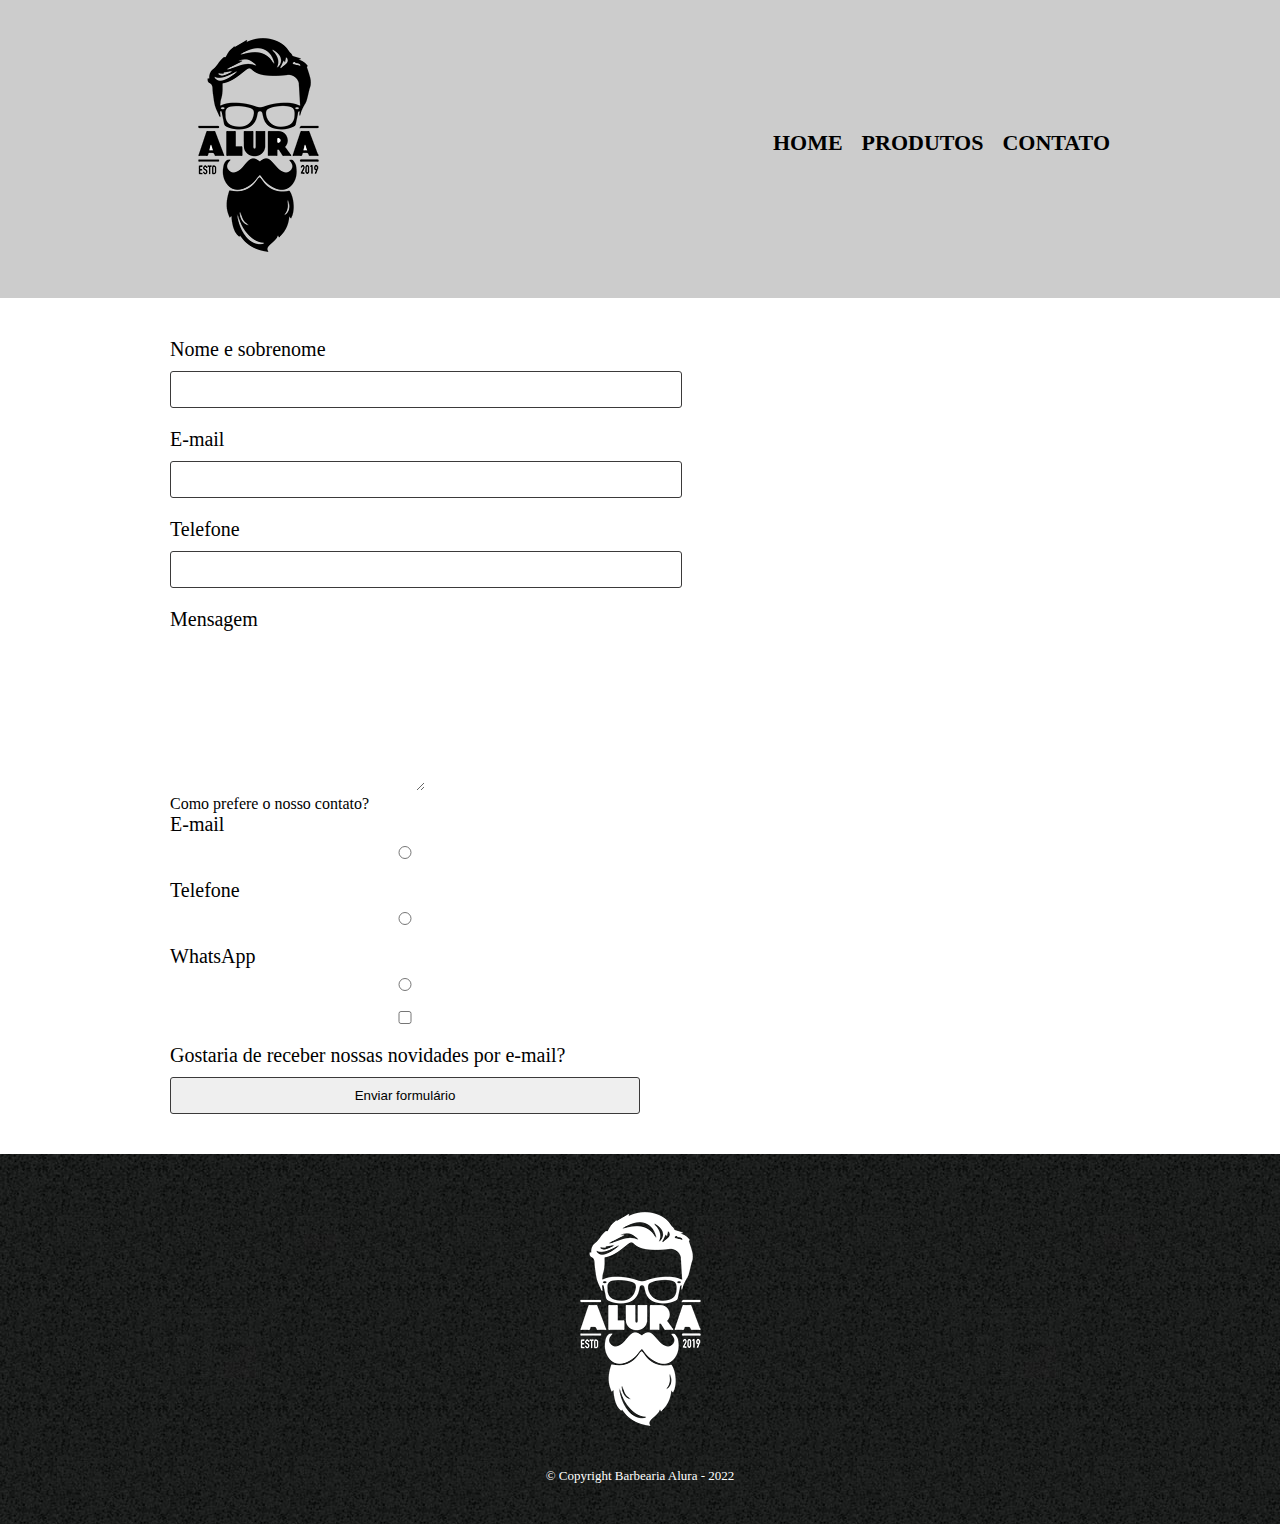
==== contato.html @ 953b0fdd "Melhorando o form de contato. Criando nova estrutura" ====
<!DOCTYPE html>
<html lang="pt-br">
    <head>
        <meta charset="UTF-8">
        <title>Contato - Barbearia Alura</title>
        <link rel="stylesheet" href="style/style.css">
    </head>
    <body>
        <header>
            <div class="caixa">
                <h1><a href="index.html"><img src="img/logo.png" alt=""></a></h1>
                <nav>
                    <ul>
                        <li><a href="index.html">Home</a></li>
                        <li><a href="produtos.html">Produtos</a></li>
                        <li><a href="contato.html">Contato</a></li>
                    </ul>
                </nav>
            </div>
        </header>
        <main>
            <form action="">
                <label for="nome">Nome e sobrenome</label>
                <input type="text" id="nome">

                <label for="email">E-mail</label>
                <input type="text" id="email">

                <label for="telefone">Telefone</label>
                <input type="text" id="telefone">

                <label for="mensagem">Mensagem</label>
                <textarea id="mensagem" cols="30" rows="10"></textarea>

                <div>
                    <p>Como prefere o nosso contato?</p>
                    <label for="radio-email">E-mail</label>
                    <input type="radio" id="radio-email" value="email" name="contato">
                    <label for="radio-telefone">Telefone</label>
                    <input type="radio" id="radio-telefone" value="telefone" name="contato">
                    <label for="radio-whatsapp">WhatsApp</label>
                    <input type="radio" id="radio-whatsapp" value="whatsapp" name="contato">
                </div>

                <label><input type="checkbox">Gostaria de receber nossas novidades por e-mail?
                </label>

                <input type="submit" value="Enviar formulário">
            </form>
        </main>
        <footer>
            <img src="img/logo-branco.png" alt="">
            <p class="copyright">&copy; Copyright Barbearia Alura - 2022</p>
        </footer>
    </body>
</html>
---- style/style.css ----
* {
    border: 0;
    margin: 0;
    padding: 0;
    vertical-align: baseline;
}

header {
    background: #cccccc;
    padding: 20px 0;
}

.caixa {
    margin: 0 auto;
    position: relative;
    width: 940px;
}

nav {
    position: absolute;
    right: 0;
    top: 110px;
}

nav li {
    display: inline;
    margin: 0 0 0 15px;
}

nav a {
    color: #000000;
    font-size: 22px;
    font-weight: bold;
    text-decoration: none;
    text-transform: uppercase;
}

nav a:hover {
    color: #c78c19;
    text-decoration: underline;
}

.produtos {
    margin: 0 auto;
    padding: 50px 0;
    width: 940px;
}

.produtos li {
    border: 2px solid #000000;
    border-radius: 10px;
    box-sizing: border-box;
    display: inline-block;
    margin: 0 1.5%;
    padding: 30px 20px;
    text-align: center;
    vertical-align: top;
    width: 30%;
}

.produtos li:hover {
    border-color: #c78c19;
}

.produtos li:hover h2 {
    font-size: 34px;
}

.produtos h2 {
    font-size: 30px;
    font-weight: bold;
}

.produtos-descricao {
    font-size: 18px;
}

.produtos-preco {
    font-size: 22px;
    font-weight: bolder;
    margin-top: 10px;
}

footer {
    background-image: url(../img/bg.jpg);
    padding: 40px 0;
    text-align: center;
}

.copyright {
    color: #ffffff;
    font-size: 13px;
    margin-top: 20px;
}

main {
    width: 940px;
    margin: 0 auto;
}

form {
    margin: 40px 0;
}

form label {
    display: block;
    font-size: 20px;
    margin: 0 0 10px;
}

form input {
    display: block;
    margin: 0 0 20px;
    border: #3b3a3a solid 1px;
    border-radius: 3px;
    padding: 10px 20px;
    width: 50%;
}
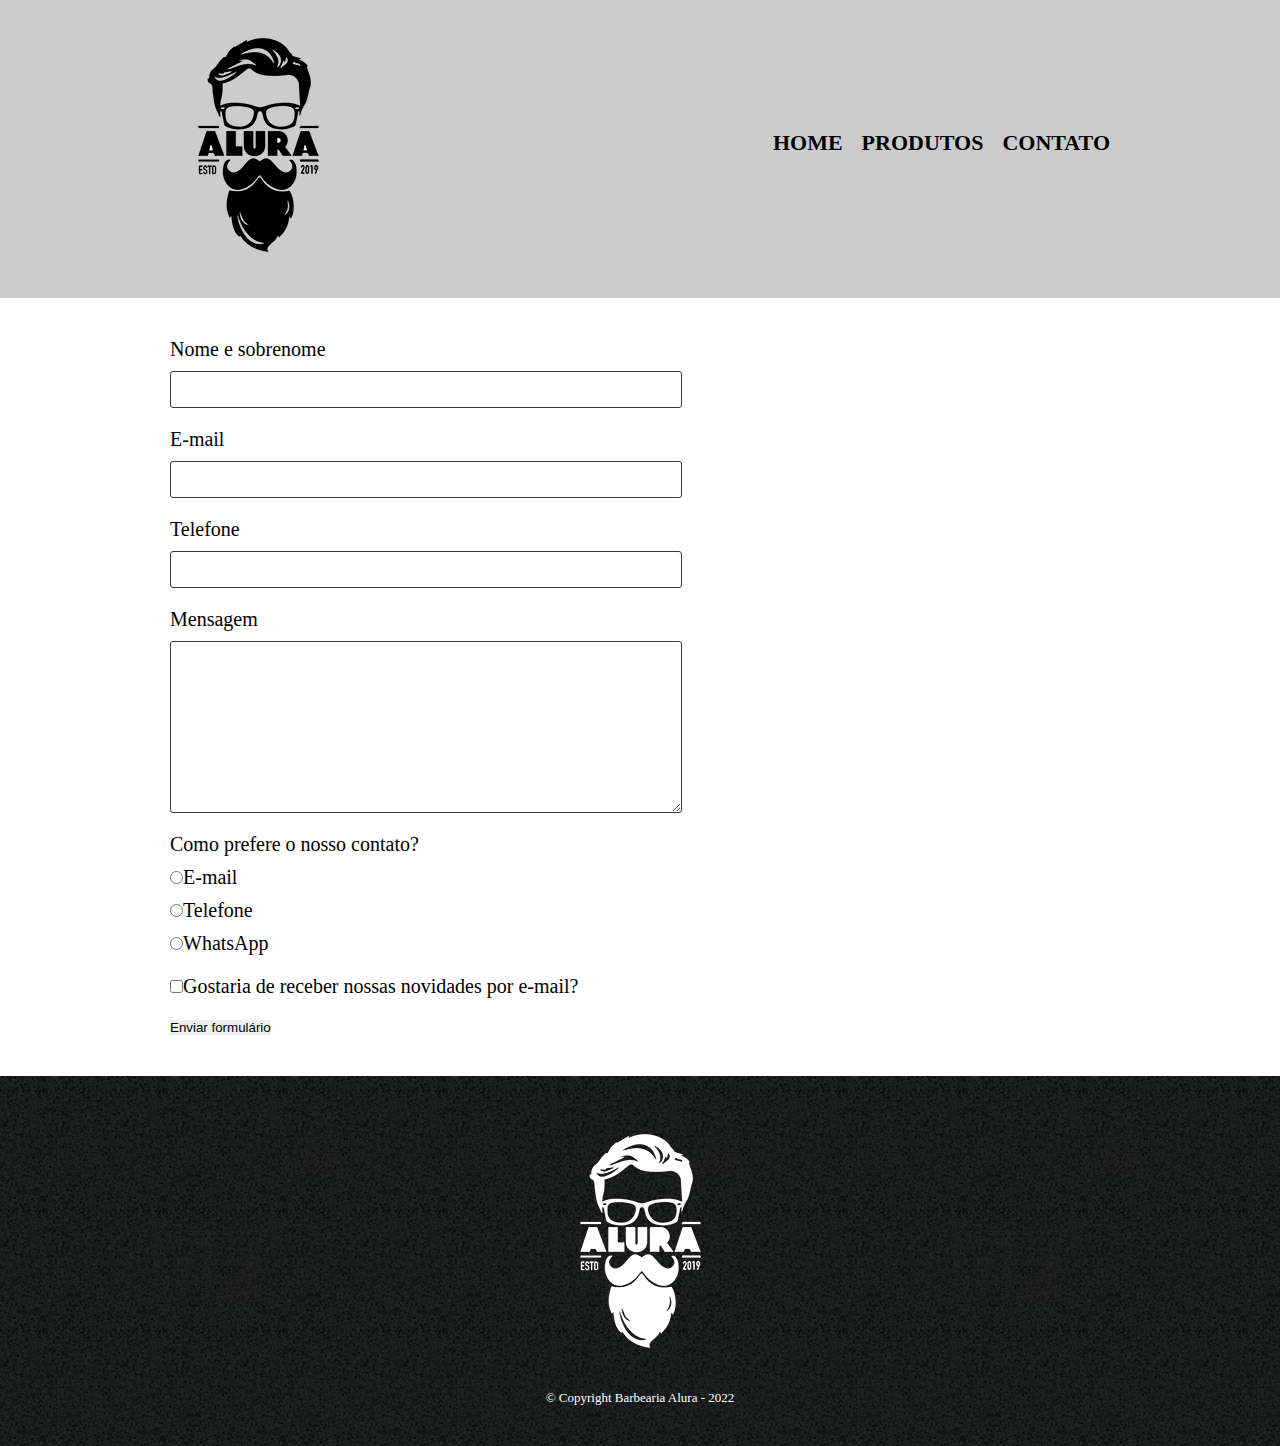
==== commit a65daa6a: "Melhorando o style do form de contato" ====
--- a/contato.html
+++ b/contato.html
@@ -21,28 +21,25 @@
         <main>
             <form action="">
                 <label for="nome">Nome e sobrenome</label>
-                <input type="text" id="nome">
+                <input type="text" id="nome" class="input-padrao">
 
                 <label for="email">E-mail</label>
-                <input type="text" id="email">
+                <input type="text" id="email" class="input-padrao">
 
                 <label for="telefone">Telefone</label>
-                <input type="text" id="telefone">
+                <input type="text" id="telefone" class="input-padrao">
 
                 <label for="mensagem">Mensagem</label>
-                <textarea id="mensagem" cols="30" rows="10"></textarea>
+                <textarea id="mensagem" cols="30" rows="10" class="input-padrao"></textarea>
 
                 <div>
                     <p>Como prefere o nosso contato?</p>
-                    <label for="radio-email">E-mail</label>
-                    <input type="radio" id="radio-email" value="email" name="contato">
-                    <label for="radio-telefone">Telefone</label>
-                    <input type="radio" id="radio-telefone" value="telefone" name="contato">
-                    <label for="radio-whatsapp">WhatsApp</label>
-                    <input type="radio" id="radio-whatsapp" value="whatsapp" name="contato">
+                    <label for="radio-email"><input type="radio" id="radio-email" value="email" name="contato">E-mail</label>
+                    <label for="radio-telefone"><input type="radio" id="radio-telefone" value="telefone" name="contato">Telefone</label>
+                    <label for="radio-whatsapp"><input type="radio" id="radio-whatsapp" value="whatsapp" name="contato">WhatsApp</label>
                 </div>
 
-                <label><input type="checkbox">Gostaria de receber nossas novidades por e-mail?
+                <label class="checkbox"><input type="checkbox">Gostaria de receber nossas novidades por e-mail?
                 </label>
 
                 <input type="submit" value="Enviar formulário">
--- a/style/style.css
+++ b/style/style.css
@@ -102,17 +102,21 @@
     margin: 40px 0;
 }
 
-form label {
+form label, form p {
     display: block;
     font-size: 20px;
     margin: 0 0 10px;
 }
 
-form input {
+.input-padrao {
     display: block;
     margin: 0 0 20px;
     border: #3b3a3a solid 1px;
     border-radius: 3px;
     padding: 10px 20px;
     width: 50%;
+}
+
+.checkbox {
+    margin: 20px 0;
 }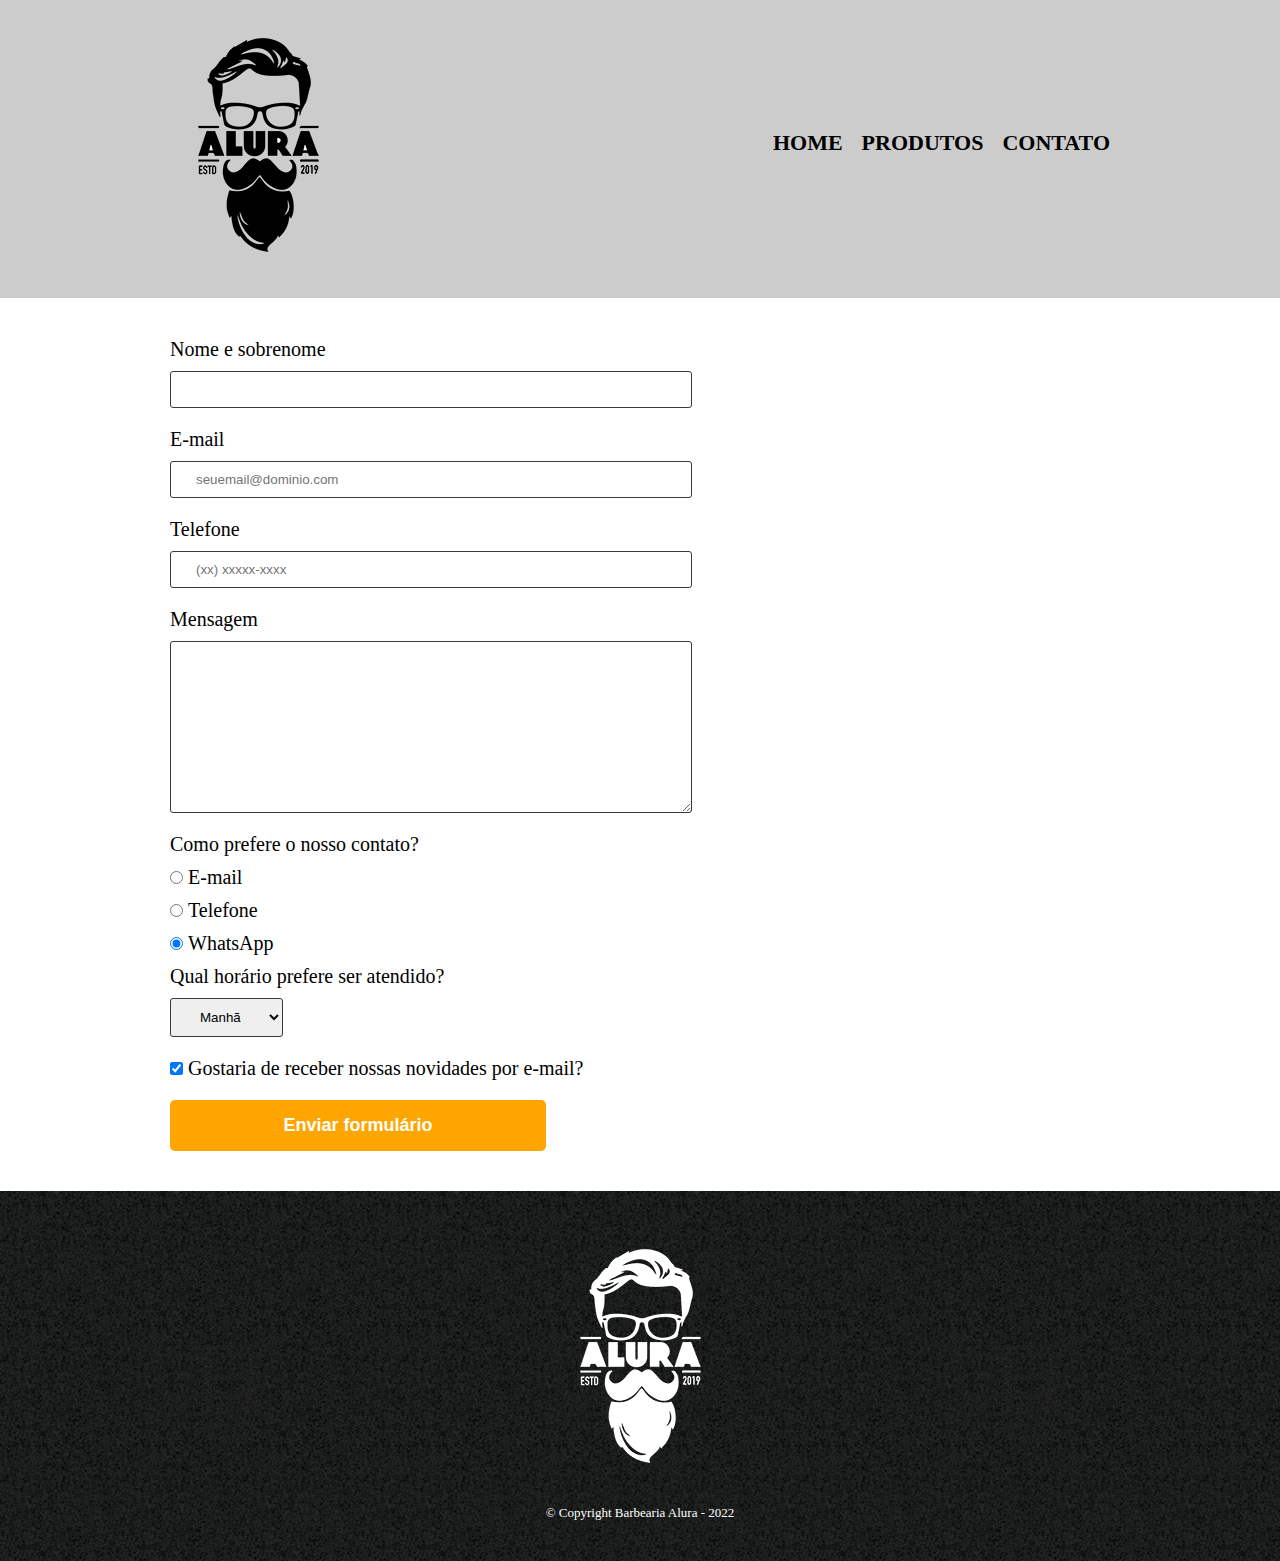
==== commit 72e44746: "Finalizando o style do form de contato" ====
--- a/contato.html
+++ b/contato.html
@@ -8,7 +8,7 @@
     <body>
         <header>
             <div class="caixa">
-                <h1><a href="index.html"><img src="img/logo.png" alt=""></a></h1>
+                <h1><a href="index.html"><img src="img/logo.png" alt="Logo da Barbearia Alura"></a></h1>
                 <nav>
                     <ul>
                         <li><a href="index.html">Home</a></li>
@@ -21,32 +21,34 @@
         <main>
             <form action="">
                 <label for="nome">Nome e sobrenome</label>
-                <input type="text" id="nome" class="input-padrao">
-
+                <input type="text" id="nome" class="input-padrao" required>
                 <label for="email">E-mail</label>
-                <input type="text" id="email" class="input-padrao">
-
+                <input type="email" id="email" class="input-padrao" required placeholder="seuemail@dominio.com">
                 <label for="telefone">Telefone</label>
-                <input type="text" id="telefone" class="input-padrao">
-
+                <input type="tel" id="telefone" class="input-padrao" required placeholder="(xx) xxxxx-xxxx">
                 <label for="mensagem">Mensagem</label>
-                <textarea id="mensagem" cols="30" rows="10" class="input-padrao"></textarea>
-
-                <div>
-                    <p>Como prefere o nosso contato?</p>
-                    <label for="radio-email"><input type="radio" id="radio-email" value="email" name="contato">E-mail</label>
-                    <label for="radio-telefone"><input type="radio" id="radio-telefone" value="telefone" name="contato">Telefone</label>
-                    <label for="radio-whatsapp"><input type="radio" id="radio-whatsapp" value="whatsapp" name="contato">WhatsApp</label>
-                </div>
-
-                <label class="checkbox"><input type="checkbox">Gostaria de receber nossas novidades por e-mail?
+                <textarea id="mensagem" cols="30" rows="10" class="input-padrao" required></textarea>
+                <fieldset>
+                    <legend>Como prefere o nosso contato?</legend>
+                    <label for="radio-email"><input class="espaco-checkbox" type="radio" id="radio-email" value="email" name="contato">E-mail</label>
+                    <label for="radio-telefone"><input class="espaco-checkbox" type="radio" id="radio-telefone" value="telefone" name="contato">Telefone</label>
+                    <label for="radio-whatsapp"><input class="espaco-checkbox" type="radio" id="radio-whatsapp" value="whatsapp" name="contato" checked>WhatsApp</label>
+                </fieldset>
+                <fieldset>
+                    <legend>Qual horário prefere ser atendido?</legend>
+                    <select name="" id="" class="style-horarios">
+                        <option value="">Manhã</option>
+                        <option value="">Tarde</option>
+                        <option value="">Noite</option>
+                    </select>
+                </fieldset>
+                <label class="checkbox"><input class="espaco-checkbox" type="checkbox" checked>Gostaria de receber nossas novidades por e-mail?
                 </label>
-
-                <input type="submit" value="Enviar formulário">
+                <input class="enviar" type="submit" value="Enviar formulário">
             </form>
         </main>
         <footer>
-            <img src="img/logo-branco.png" alt="">
+            <img src="img/logo-branco.png" alt="Logo da Barbearia Alura">
             <p class="copyright">&copy; Copyright Barbearia Alura - 2022</p>
         </footer>
     </body>
--- a/style/style.css
+++ b/style/style.css
@@ -102,7 +102,7 @@
     margin: 40px 0;
 }
 
-form label, form p {
+form label, form legend {
     display: block;
     font-size: 20px;
     margin: 0 0 10px;
@@ -113,10 +113,37 @@
     margin: 0 0 20px;
     border: #3b3a3a solid 1px;
     border-radius: 3px;
-    padding: 10px 20px;
+    padding: 10px 25px;
     width: 50%;
 }
 
 .checkbox {
     margin: 20px 0;
+}
+
+.style-horarios {
+    border: #3b3a3a solid 1px;
+    border-radius: 3px;
+    padding: 10px 25px;
+}
+
+.espaco-checkbox {
+    margin: 0 5px 0 0;
+}
+
+.enviar {
+    width: 40%;
+    padding: 15px 0;
+    background-color: orange;
+    color: white;
+    font-weight: bold;
+    font-size: 18px;
+    border-radius: 5px;
+    transition: 1s all;
+    cursor: pointer;
+}
+
+.enviar:hover {
+    background-color: darkorange;
+    transform: scale(1.2);
 }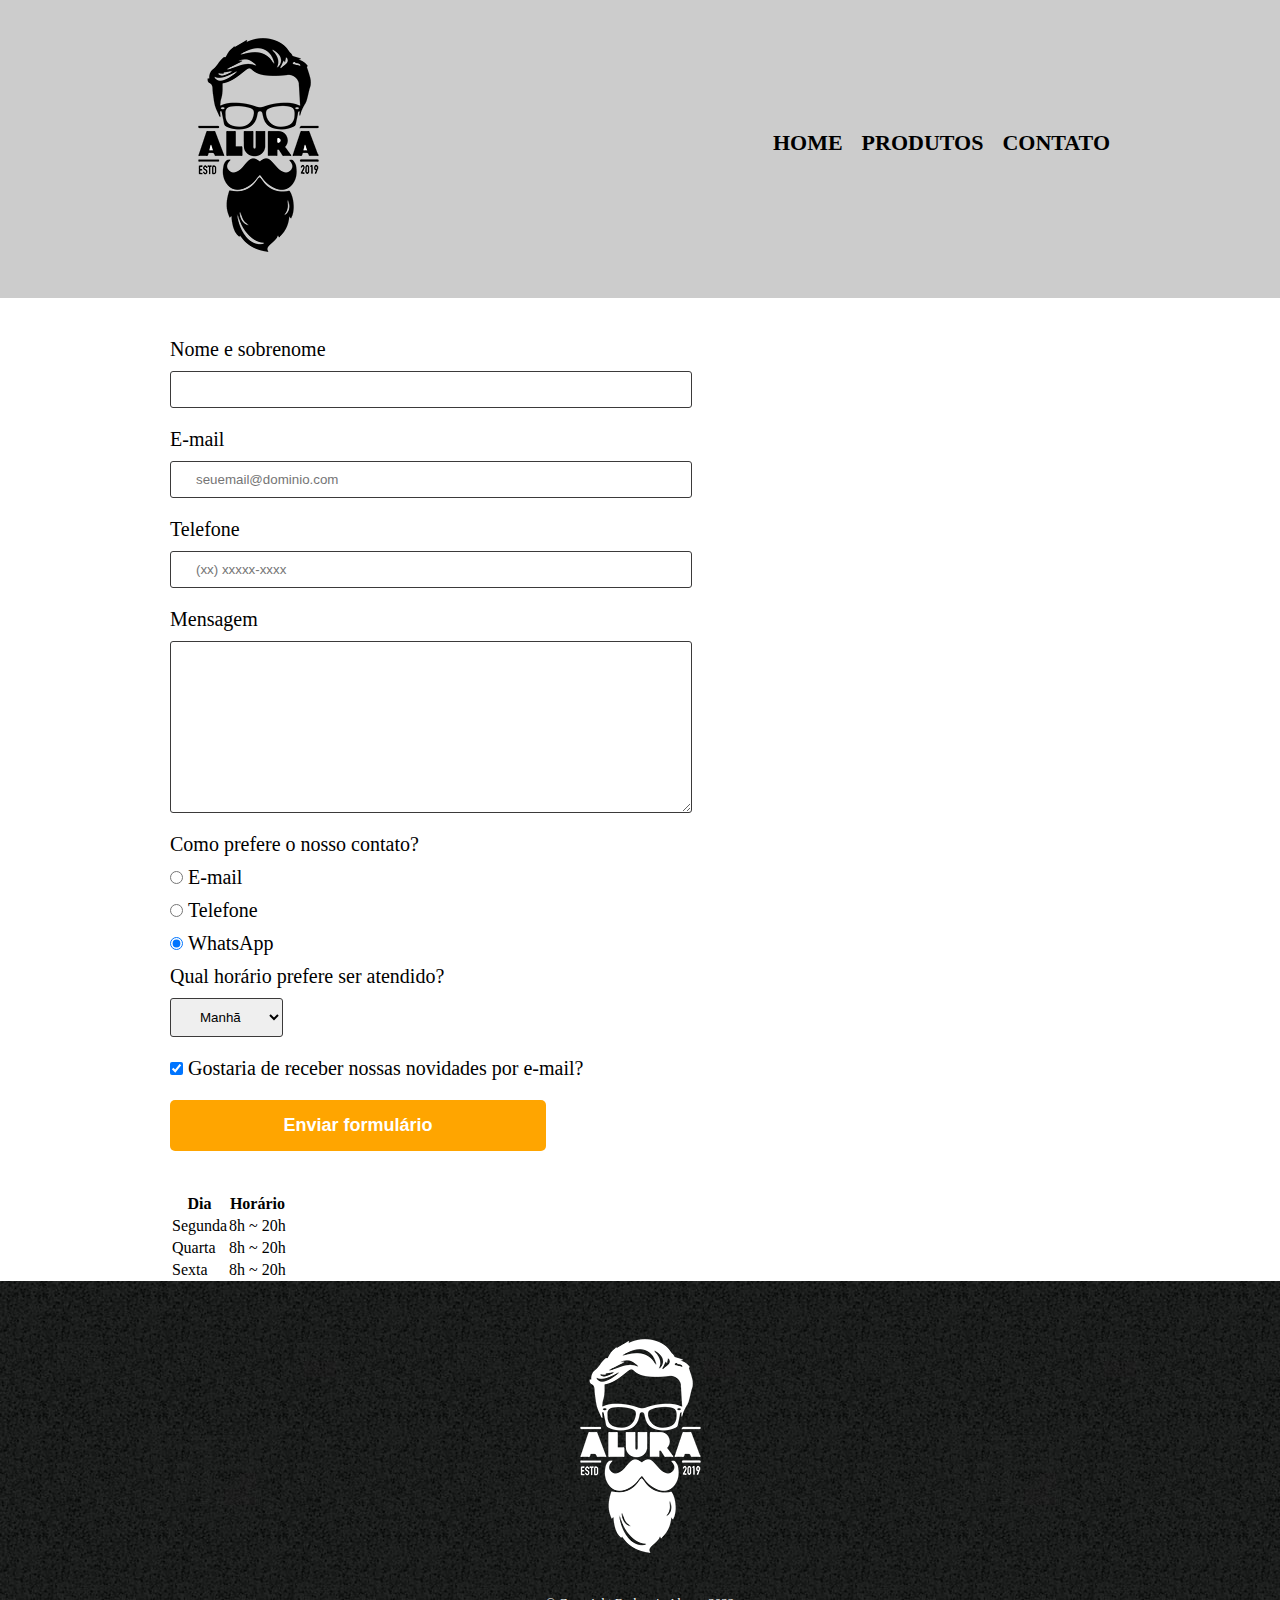
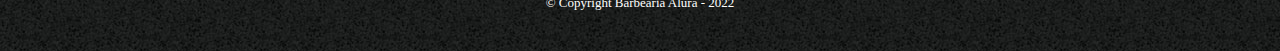
==== commit bd4c3903: "Criando tabela do horário de funcionamento" ====
--- a/contato.html
+++ b/contato.html
@@ -46,6 +46,20 @@
                 </label>
                 <input class="enviar" type="submit" value="Enviar formulário">
             </form>
+            <table>
+                <tr></tr>
+                    <th>Dia</th>
+                    <th>Horário</th>
+                <tr></tr>
+                    <td>Segunda</td>
+                    <td>8h ~ 20h</td>
+                <tr></tr>
+                    <td>Quarta</td>
+                    <td>8h ~ 20h</td>
+                <tr></tr>
+                    <td>Sexta</td>
+                    <td>8h ~ 20h</td>
+            </table>
         </main>
         <footer>
             <img src="img/logo-branco.png" alt="Logo da Barbearia Alura">
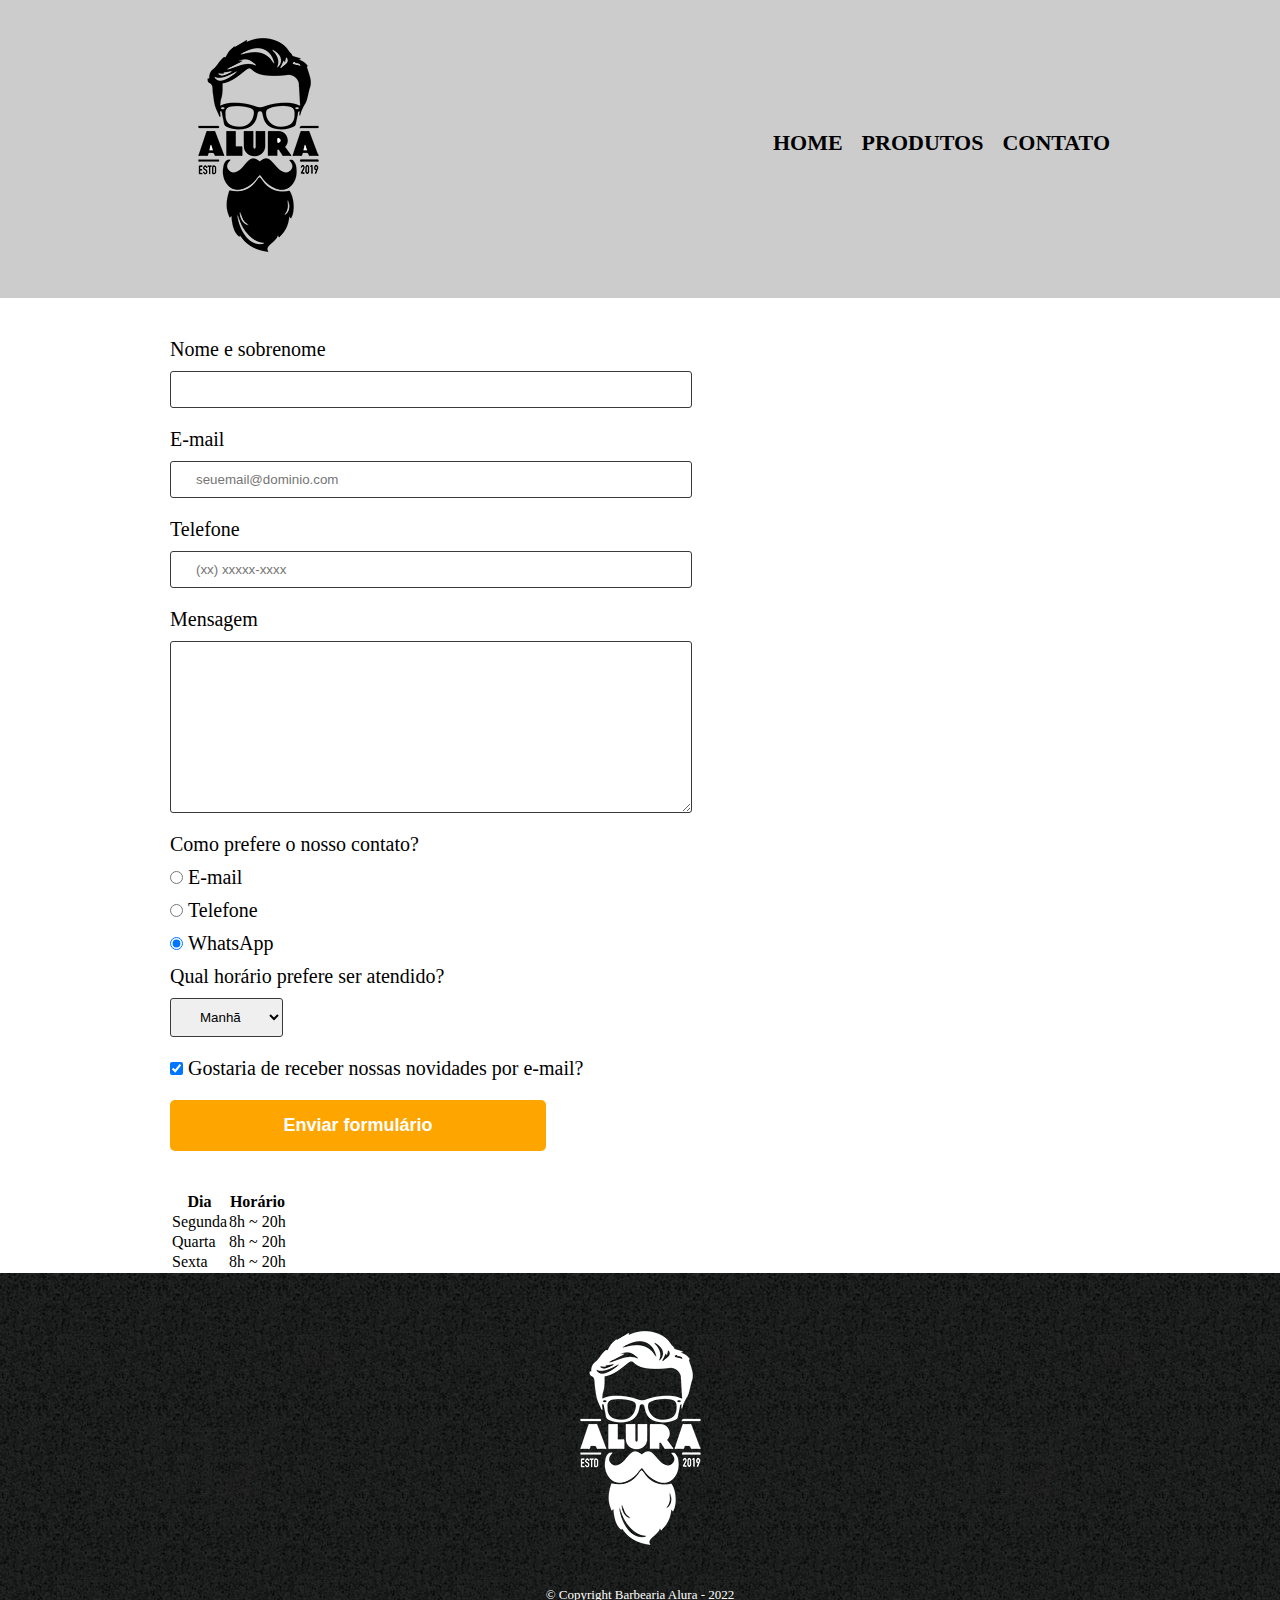
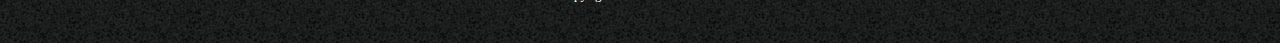
==== commit 3229f706: "Melhorando a estrutura da tabela. Colocando as tags que realmente devem ser usadas" ====
--- a/contato.html
+++ b/contato.html
@@ -47,18 +47,26 @@
                 <input class="enviar" type="submit" value="Enviar formulário">
             </form>
             <table>
-                <tr></tr>
-                    <th>Dia</th>
-                    <th>Horário</th>
-                <tr></tr>
-                    <td>Segunda</td>
-                    <td>8h ~ 20h</td>
-                <tr></tr>
-                    <td>Quarta</td>
-                    <td>8h ~ 20h</td>
-                <tr></tr>
-                    <td>Sexta</td>
-                    <td>8h ~ 20h</td>
+                <thead>
+                    <tr>
+                        <th>Dia</th>
+                        <th>Horário</th>
+                    </tr>
+                </thead>
+                <tbody>
+                    <tr>
+                        <td>Segunda</td>
+                        <td>8h ~ 20h</td>
+                    </tr>
+                    <tr>
+                        <td>Quarta</td>
+                        <td>8h ~ 20h</td>
+                    </tr>
+                    <tr>
+                        <td>Sexta</td>
+                        <td>8h ~ 20h</td>
+                    </tr>
+                </tbody>
             </table>
         </main>
         <footer>
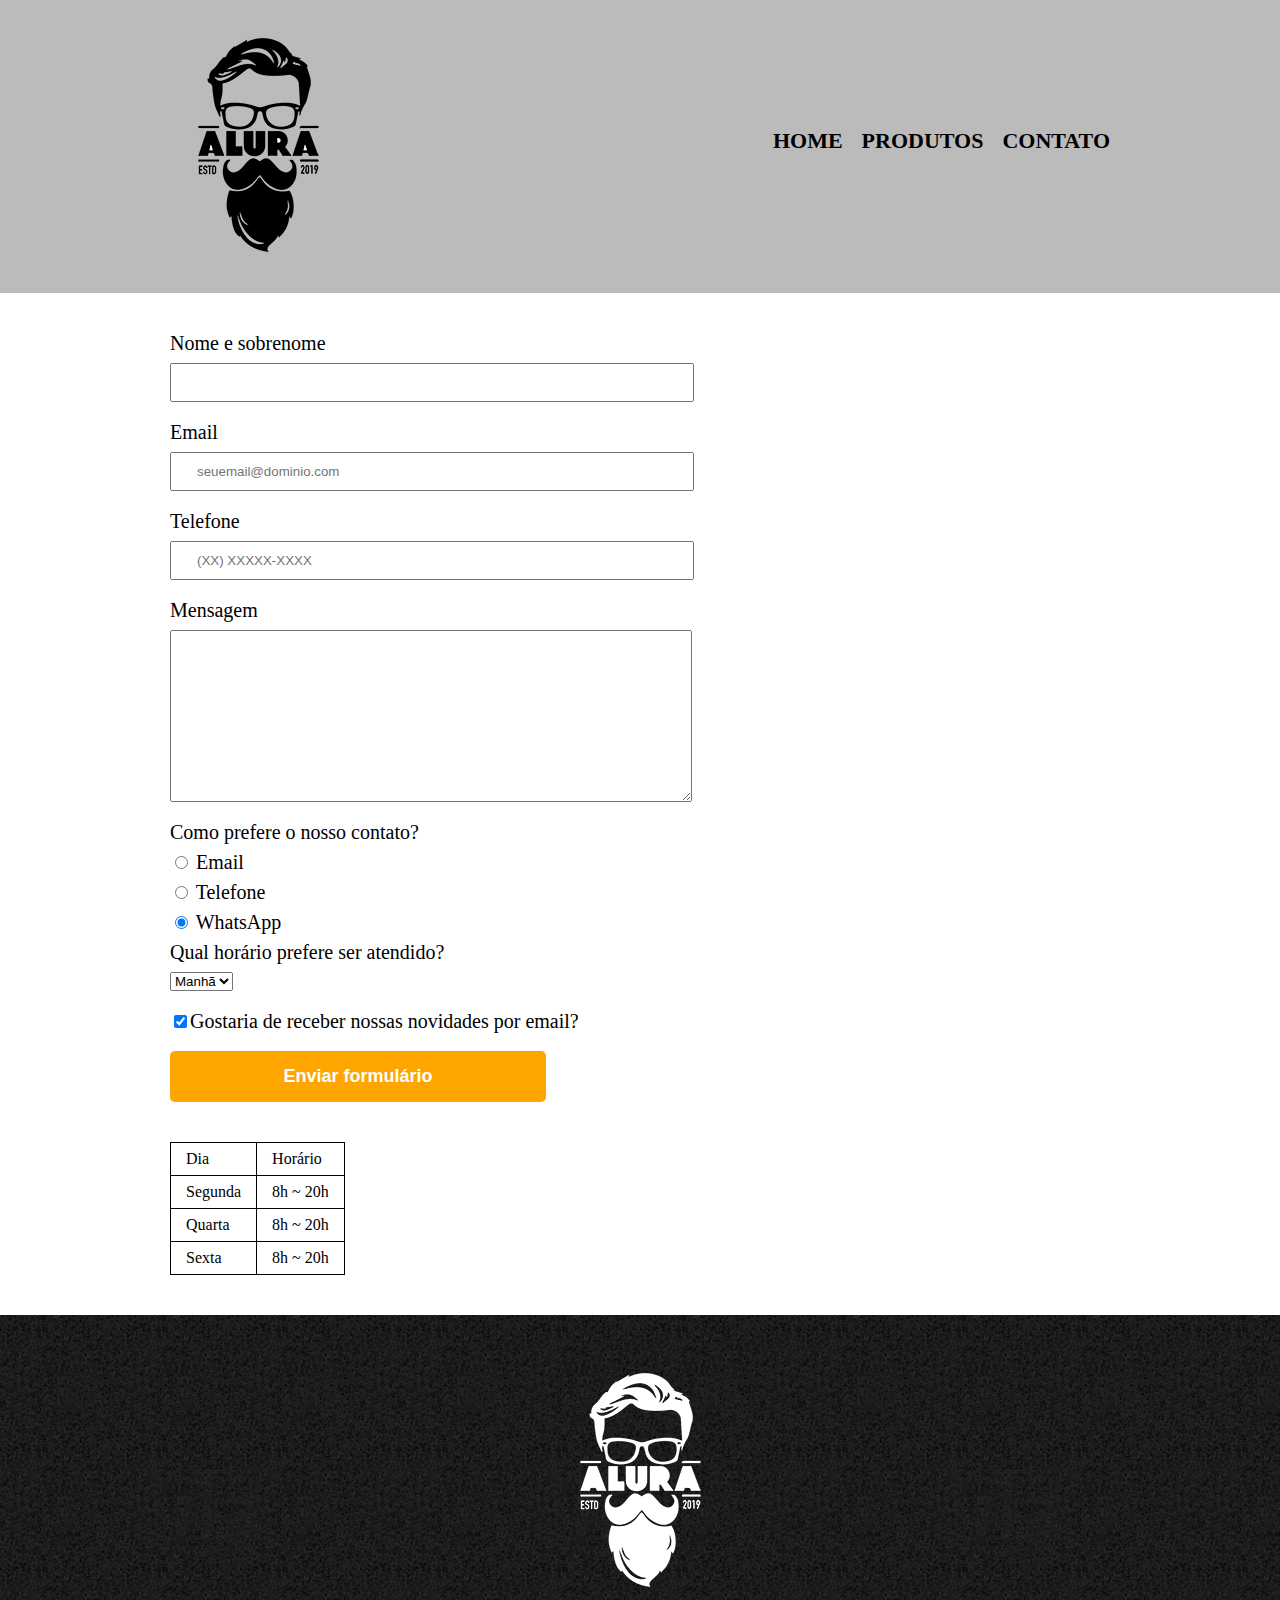
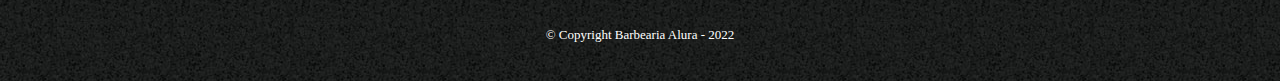
==== commit f895f652: "Projeto igual ao do curso" ====
--- a/contato.html
+++ b/contato.html
@@ -1,77 +1,73 @@
 <!DOCTYPE html>
-<html lang="pt-br">
-    <head>
-        <meta charset="UTF-8">
-        <title>Contato - Barbearia Alura</title>
-        <link rel="stylesheet" href="style/style.css">
-    </head>
-    <body>
-        <header>
-            <div class="caixa">
-                <h1><a href="index.html"><img src="img/logo.png" alt="Logo da Barbearia Alura"></a></h1>
-                <nav>
-                    <ul>
-                        <li><a href="index.html">Home</a></li>
-                        <li><a href="produtos.html">Produtos</a></li>
-                        <li><a href="contato.html">Contato</a></li>
-                    </ul>
-                </nav>
-            </div>
-        </header>
-        <main>
-            <form action="">
-                <label for="nome">Nome e sobrenome</label>
-                <input type="text" id="nome" class="input-padrao" required>
-                <label for="email">E-mail</label>
-                <input type="email" id="email" class="input-padrao" required placeholder="seuemail@dominio.com">
-                <label for="telefone">Telefone</label>
-                <input type="tel" id="telefone" class="input-padrao" required placeholder="(xx) xxxxx-xxxx">
-                <label for="mensagem">Mensagem</label>
-                <textarea id="mensagem" cols="30" rows="10" class="input-padrao" required></textarea>
-                <fieldset>
-                    <legend>Como prefere o nosso contato?</legend>
-                    <label for="radio-email"><input class="espaco-checkbox" type="radio" id="radio-email" value="email" name="contato">E-mail</label>
-                    <label for="radio-telefone"><input class="espaco-checkbox" type="radio" id="radio-telefone" value="telefone" name="contato">Telefone</label>
-                    <label for="radio-whatsapp"><input class="espaco-checkbox" type="radio" id="radio-whatsapp" value="whatsapp" name="contato" checked>WhatsApp</label>
-                </fieldset>
-                <fieldset>
-                    <legend>Qual horário prefere ser atendido?</legend>
-                    <select name="" id="" class="style-horarios">
-                        <option value="">Manhã</option>
-                        <option value="">Tarde</option>
-                        <option value="">Noite</option>
-                    </select>
-                </fieldset>
-                <label class="checkbox"><input class="espaco-checkbox" type="checkbox" checked>Gostaria de receber nossas novidades por e-mail?
-                </label>
-                <input class="enviar" type="submit" value="Enviar formulário">
-            </form>
-            <table>
-                <thead>
-                    <tr>
-                        <th>Dia</th>
-                        <th>Horário</th>
-                    </tr>
-                </thead>
-                <tbody>
-                    <tr>
-                        <td>Segunda</td>
-                        <td>8h ~ 20h</td>
-                    </tr>
-                    <tr>
-                        <td>Quarta</td>
-                        <td>8h ~ 20h</td>
-                    </tr>
-                    <tr>
-                        <td>Sexta</td>
-                        <td>8h ~ 20h</td>
-                    </tr>
-                </tbody>
-            </table>
-        </main>
-        <footer>
-            <img src="img/logo-branco.png" alt="Logo da Barbearia Alura">
-            <p class="copyright">&copy; Copyright Barbearia Alura - 2022</p>
-        </footer>
-    </body>
+<html>
+	<head>
+		<meta charset="UTF-8">
+		<title>Contato - Barbearia Alura</title>
+		<link rel="stylesheet" href="style/reset.css">
+		<link rel="stylesheet" href="style/style.css">
+	</head>
+	<body>
+		<header>
+			<div class="caixa">
+				<h1><img src="img/logo.png" alt="Logo da Barbearia Alura"></h1>
+				<nav>
+					<ul>
+						<li><a href="index.html">Home</a></li>
+						<li><a href="produtos.html">Produtos</a></li>
+						<li><a href="contato.html">Contato</a></li>
+					</ul>
+				</nav>
+			</div>
+		</header>
+		<main>
+			<form>
+				<label for="nomesobrenome">Nome e sobrenome</label>
+				<input type="text" id="nomesobrenome" class="input-padrao" required>
+				<label for="email">Email</label>
+				<input type="email" id="email" class="input-padrao" required placeholder="seuemail@dominio.com">
+				<label for="telefone">Telefone</label>
+				<input type="tel" id="telefone" class="input-padrao" required placeholder="(XX) XXXXX-XXXX">
+				<label for="mensagem">Mensagem</label>
+				<textarea cols="70" rows="10" id="mensagem" class="input-padrao" required></textarea>
+				<fieldset>
+					<legend>Como prefere o nosso contato?</legend>
+					<label for="radio-email"><input type="radio" name="contato" value="email" id="radio-email"> Email</label>
+					<label for="radio-telefone"><input type="radio" name="contato" value="telefone" id="radio-telefone"> Telefone</label>
+					<label for="radio-whatsapp"><input type="radio" name="contato" value="whatsapp" id="radio-whatsapp" checked> WhatsApp</label>
+				</fieldset>
+				<fieldset>
+					<legend>Qual horário prefere ser atendido?</legend>
+					<select>
+						<option>Manhã</option>
+						<option>Tarde</option>
+						<option>Noite</option>
+					</select>
+				</fieldset>
+				<label class="checkbox"><input type="checkbox" checked>Gostaria de receber nossas novidades por email?</label>
+				<input type="submit" value="Enviar formulário" class="enviar">
+			</form>
+			<table>
+				<tr>
+					<td>Dia</td>
+					<td>Horário</td>
+				</tr>
+				<tr>
+					<td>Segunda</td>
+					<td>8h ~ 20h</td>
+				</tr>
+				<tr>
+					<td>Quarta</td>
+					<td>8h ~ 20h</td>
+				</tr>
+				<tr>
+					<td>Sexta</td>
+					<td>8h ~ 20h</td>
+				</tr>
+			</table>
+		</main>
+		<footer>
+			<img src="img/logo-branco.png" alt="Logo da Barbearia Alura">
+			<p class="copyright">&copy; Copyright Barbearia Alura - 2022</p>
+		</footer>
+	</body>
 </html>--- a/style/style.css
+++ b/style/style.css
@@ -1,149 +1,150 @@
-* {
-    border: 0;
-    margin: 0;
-    padding: 0;
-    vertical-align: baseline;
-}
-
 header {
-    background: #cccccc;
-    padding: 20px 0;
+	background: #BBBBBB;
+	padding: 20px 0;
 }
 
 .caixa {
-    margin: 0 auto;
-    position: relative;
-    width: 940px;
+	position: relative;
+	width: 940px;
+	margin: 0 auto;
 }
 
 nav {
-    position: absolute;
-    right: 0;
-    top: 110px;
+	position: absolute;
+	top: 110px;
+	right: 0;
 }
 
 nav li {
-    display: inline;
-    margin: 0 0 0 15px;
+	display: inline;
+	margin: 0 0 0 15px;
 }
 
 nav a {
-    color: #000000;
-    font-size: 22px;
-    font-weight: bold;
-    text-decoration: none;
-    text-transform: uppercase;
+	text-transform: uppercase;
+	color: #000000;
+	font-weight: bold;
+	font-size: 22px;
+	text-decoration: none;
 }
 
 nav a:hover {
-    color: #c78c19;
-    text-decoration: underline;
+	color: #C78C19;
+	text-decoration: underline;
 }
 
 .produtos {
-    margin: 0 auto;
-    padding: 50px 0;
-    width: 940px;
+	width: 940px;
+	margin: 0 auto;
+	padding: 50px 0;
 }
 
 .produtos li {
-    border: 2px solid #000000;
-    border-radius: 10px;
-    box-sizing: border-box;
-    display: inline-block;
-    margin: 0 1.5%;
-    padding: 30px 20px;
-    text-align: center;
-    vertical-align: top;
-    width: 30%;
+	display: inline-block;
+	text-align: center;
+	width: 30%;
+	vertical-align: top;
+	margin: 0 1.5%;
+	padding: 30px 20px;
+	box-sizing: border-box;
+	border: 2px solid #000000;
+	border-radius: 10px;
 }
 
 .produtos li:hover {
-    border-color: #c78c19;
+	border-color: #C78C19;
+}
+
+.produtos li:active {
+	border-color: #088C19;	
 }
 
 .produtos li:hover h2 {
-    font-size: 34px;
+	font-size: 34px;
 }
 
 .produtos h2 {
-    font-size: 30px;
-    font-weight: bold;
+	font-size: 30px;
+	font-weight: bold;
 }
 
-.produtos-descricao {
-    font-size: 18px;
+.produto-descricao {
+	font-size: 18px;
 }
 
-.produtos-preco {
-    font-size: 22px;
-    font-weight: bolder;
-    margin-top: 10px;
+.produto-preco {
+	font-size: 22px;
+	font-weight: bold;
+	margin-top: 10px;
 }
 
 footer {
-    background-image: url(../img/bg.jpg);
-    padding: 40px 0;
-    text-align: center;
+	text-align: center;
+	background: url("../img/bg.jpg");
+	padding: 40px 0;
 }
 
 .copyright {
-    color: #ffffff;
-    font-size: 13px;
-    margin-top: 20px;
+	color: #FFFFFF;
+	font-size: 13px;
+	margin: 20px 0 0;
 }
 
 main {
-    width: 940px;
-    margin: 0 auto;
+	width: 940px;
+	margin: 0 auto;
 }
 
 form {
-    margin: 40px 0;
+	margin: 40px 0;
 }
 
 form label, form legend {
-    display: block;
-    font-size: 20px;
-    margin: 0 0 10px;
+	display:block;
+	font-size: 20px;
+	margin: 0 0 10px;
 }
 
 .input-padrao {
-    display: block;
-    margin: 0 0 20px;
-    border: #3b3a3a solid 1px;
-    border-radius: 3px;
-    padding: 10px 25px;
-    width: 50%;
+	display: block;
+	margin: 0 0 20px;
+	padding: 10px 25px;
+	width: 50%;
 }
 
 .checkbox {
-    margin: 20px 0;
-}
-
-.style-horarios {
-    border: #3b3a3a solid 1px;
-    border-radius: 3px;
-    padding: 10px 25px;
-}
-
-.espaco-checkbox {
-    margin: 0 5px 0 0;
+	margin: 20px 0;
 }
 
 .enviar {
-    width: 40%;
-    padding: 15px 0;
-    background-color: orange;
-    color: white;
-    font-weight: bold;
-    font-size: 18px;
-    border-radius: 5px;
-    transition: 1s all;
-    cursor: pointer;
+	width:40%;
+	padding: 15px 0;
+	background: orange;
+	color: white;
+	font-weight: bold;
+	font-size: 18px;
+	border: none;
+	border-radius: 5px;
+	transition: 1s all;
+	cursor: pointer;
 }
 
 .enviar:hover {
-    background-color: darkorange;
-    transform: scale(1.2);
+	background: darkorange;
+	transform: scale(1.2);
+}
+
+table {
+	margin: 20px 0 40px;
+}
+
+thead {
+	background: #555555;
+	color: white;
+	font-weight: bold;
+}
+
+td, th {
+	border: 1px solid #000000;
+	padding: 8px 15px;
 }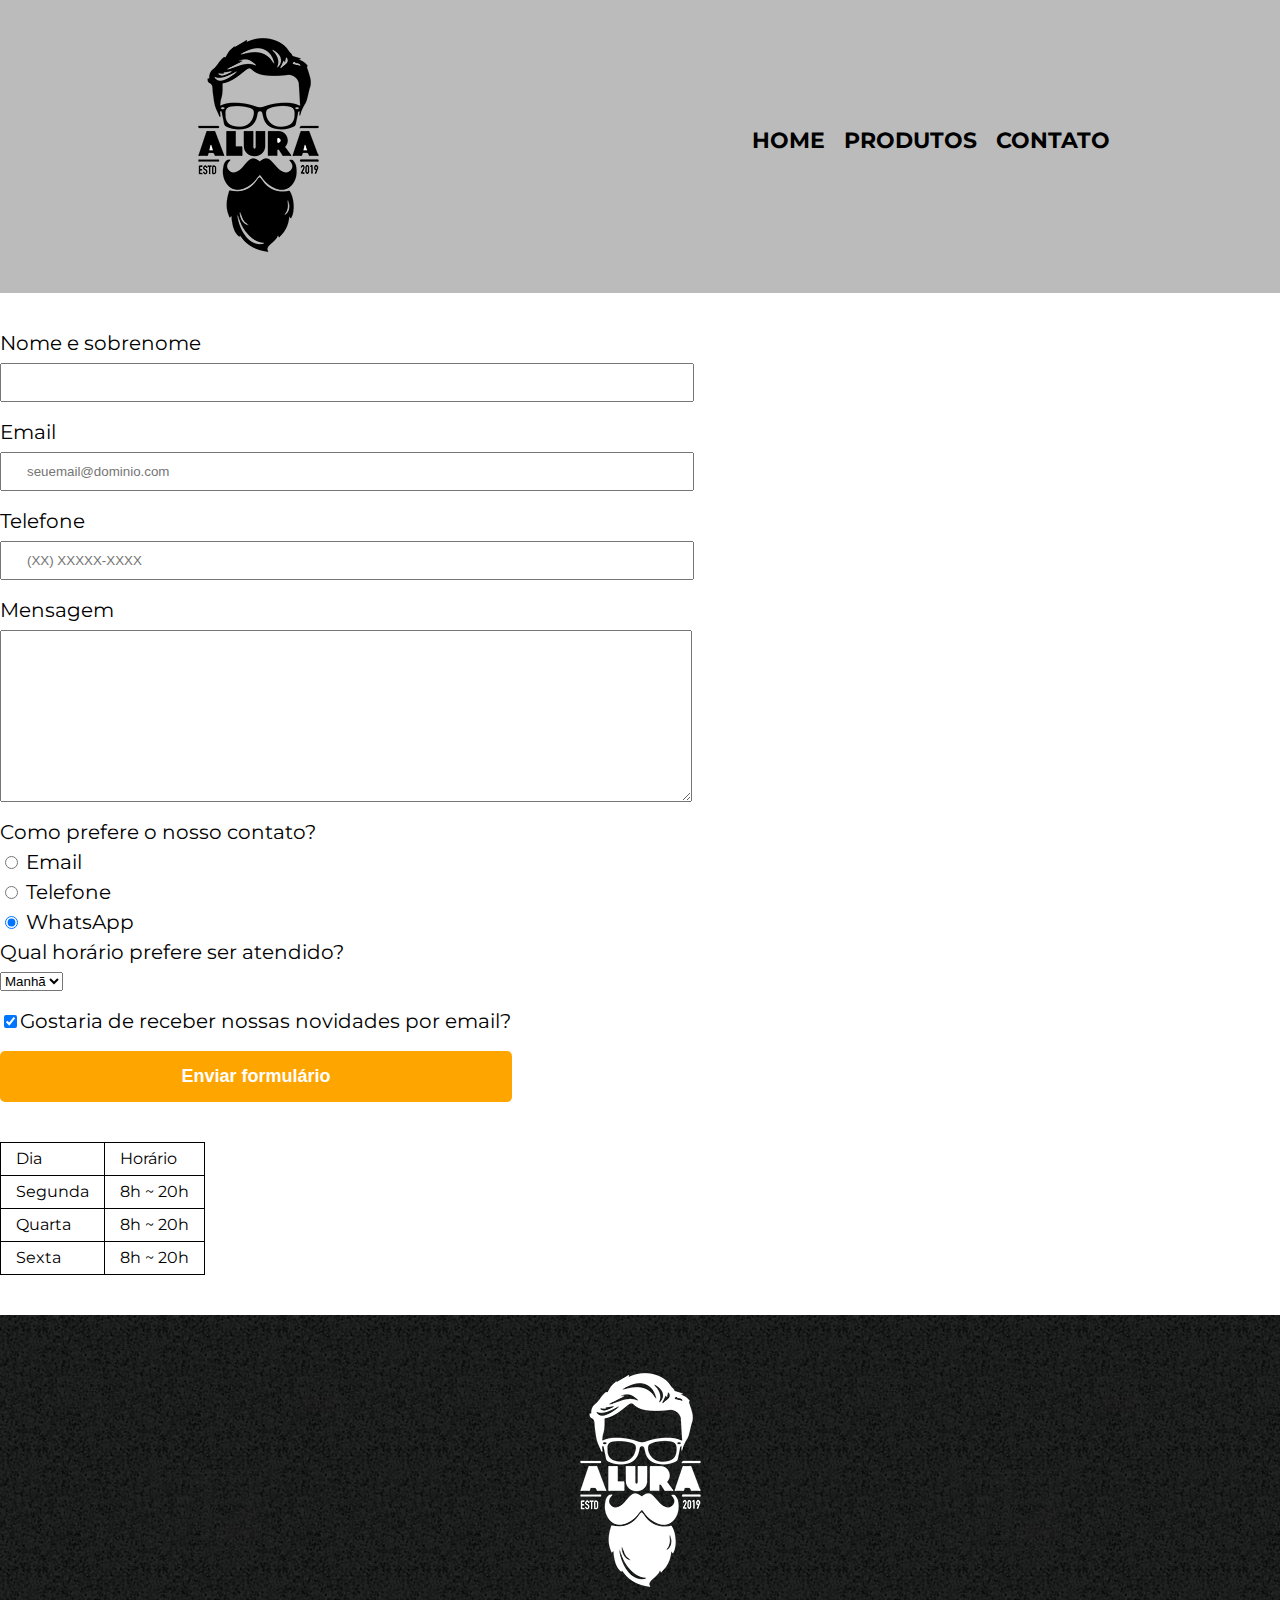
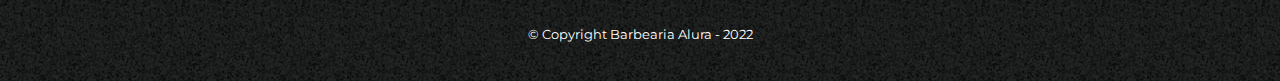
==== commit 75345c8a: "Melhorando style do site" ====
--- a/contato.html
+++ b/contato.html
@@ -5,11 +5,12 @@
 		<title>Contato - Barbearia Alura</title>
 		<link rel="stylesheet" href="style/reset.css">
 		<link rel="stylesheet" href="style/style.css">
+		<link href="https://fonts.googleapis.com/css?family=Montserrat&display=swap" rel="stylesheet">
 	</head>
 	<body>
 		<header>
 			<div class="caixa">
-				<h1><img src="img/logo.png" alt="Logo da Barbearia Alura"></h1>
+				<h1><a href="index.html"><img src="img/logo.png" alt="Logo da Barbearia Alura"></a></h1>
 				<nav>
 					<ul>
 						<li><a href="index.html">Home</a></li>
--- a/style/style.css
+++ b/style/style.css
@@ -1,3 +1,7 @@
+body {
+    font-family: 'Montserrat', sans-serif;
+}
+
 header {
 	background: #BBBBBB;
 	padding: 20px 0;
@@ -90,11 +94,6 @@
 	margin: 20px 0 0;
 }
 
-main {
-	width: 940px;
-	margin: 0 auto;
-}
-
 form {
 	margin: 40px 0;
 }
@@ -147,4 +146,110 @@
 td, th {
 	border: 1px solid #000000;
 	padding: 8px 15px;
+}
+
+/* css da página inicial */
+.banner {
+    width: 100%;
+}
+
+.titulo-principal {
+    text-align: center;
+    font-size: 2em;
+    margin-bottom: 1em;
+    clear: left;
+}
+ /*
+
+ .titulo-principal:before {
+     content: "[ ";
+ }
+ 
+ .titulo-principal:after {
+     content: " ]";
+ }
+
+ */
+
+.principal {
+    padding: 3em 0;
+    background-color: #fefefe;
+    width: 940px;
+	margin: 0 auto;
+}
+
+.principal p {
+    margin-bottom: 1em;
+}
+
+.principal strong {
+    font-weight: bold;
+}
+
+.principal em {
+    font-style: italic;
+}
+
+.utensilios {
+    width: 120px;
+    float: left;
+    margin: 0 20px 20px 0;
+}
+
+.mapa {
+    padding: 3em 0;
+    background: linear-gradient(#fefefe, #888888);
+}
+
+.mapa-conteudo {
+    width: 940px;
+    margin: 0 auto;
+}
+
+.mapa p {
+    margin-bottom: 2em;
+    text-align: center;
+}
+
+.beneficios {
+    padding: 3em 0;
+    background-color: #888888;
+}
+
+.conteudo-beneficios {
+    width: 640px;
+    margin: 0 auto;
+}
+
+.lista-beneficios {
+    width: 40%;
+    display: inline-block;
+    vertical-align: top;
+}
+
+.itens {
+    line-height: 1.5;
+}
+
+.itens:first-child {
+    font-weight: bold;
+}
+
+.itens:before {
+    content: "✸";
+}
+
+.imagem-beneficios {
+    width: 60%;
+    opacity: 1;
+    transition: 400ms;
+}
+
+.imagem-beneficios:hover {
+    opacity: 0.3;
+}
+
+.video {
+    width: 560px;
+    margin: 2em auto;
 }